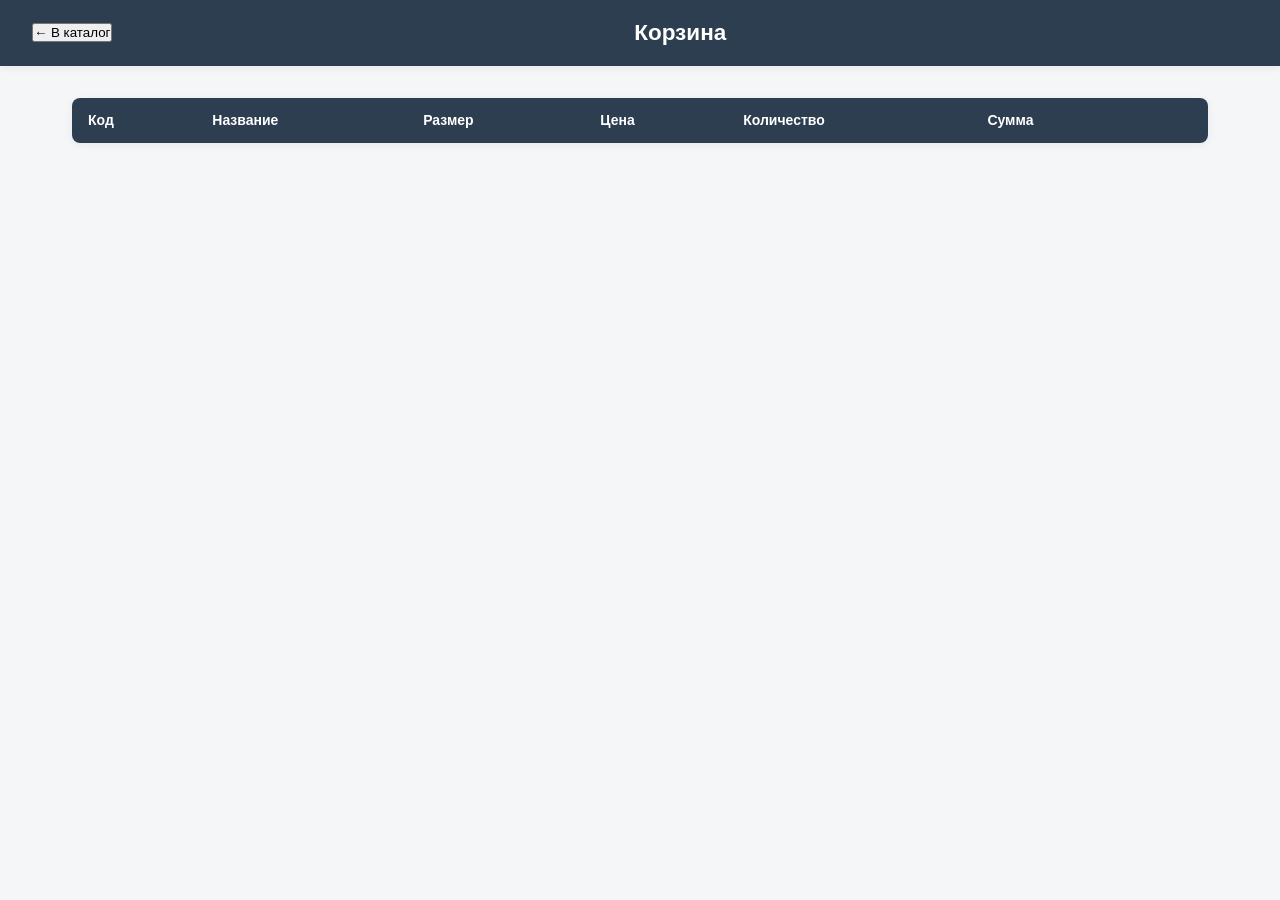
==== cart.html @ 29ac8f0b "Create cart.html" ====
<!DOCTYPE html>
<html lang="ru">
<head>
    <meta charset="UTF-8">
    <meta name="viewport" content="width=device-width, initial-scale=1.0">
    <title>Turning Shop — Корзина</title>
    <link rel="stylesheet" href="./style.css">
</head>
<body>
    <section class="screen screen--active">
        <header class="app-header">
            <button id="back-to-catalog" class="btn btn--ghost" type="button">← В каталог</button>
            <h2 class="app-header__title">Корзина</h2>
            <span id="user-name" class="user-box__name"></span>
        </header>

        <main class="app-main">
            <table class="data-table" id="cart-table">
                <thead class="data-table__head">
                    <tr>
                        <th>Код</th>
                        <th>Название</th>
                        <th>Размер</th>
                        <th>Цена</th>
                        <th>Количество</th>
                        <th>Сумма</th>
                        <th></th>
                    </tr>
                </thead>
                <tbody class="data-table__body" id="cart-body"></tbody>
            </table>

            <p id="cart-empty" class="data-table__empty" hidden>
                Корзина пуста. Перейдите в <a href="catalog.html">каталог</a>, чтобы добавить товары.
            </p>

            <div class="cart-summary" id="cart-summary" hidden>
                <div class="cart-summary__row">
                    <span>Итого:</span>
                    <b id="cart-total">0.00 ₽</b>
                </div>
                <div class="cart-summary__actions">
                    <button id="checkout-btn" class="btn btn--primary" type="button">Оформить заказ</button>
                    <button id="clear-cart-btn" class="btn btn--ghost btn--dark" type="button">Очистить корзину</button>
                </div>
            </div>
        </main>
    </section>

    <div id="modal" class="modal" hidden>
        <div class="modal__window">
            <h3 id="modal-title" class="modal__title"></h3>
            <p id="modal-text" class="modal__text"></p>
            <div class="modal__actions">
                <button id="modal-ok" class="btn btn--primary" type="button">OK</button>
            </div>
        </div>
    </div>
    <div id="toast" class="toast" hidden></div>

    <script src="./sql-wasm.js"></script>
    <script src="./db.js"></script>
    <script src="./app-cart.js"></script>
</body>
</html>
---- style.css ----
:root {
    --color-primary: #2c3e50;
    --color-accent: #3498db;
    --color-bg: #f4f6f8;
    --color-surface: #ffffff;
    --color-border: #dce1e6;
    --color-text: #2c3e50;
    --color-text-muted: #7f8c8d;
    --color-low-stock: #fdecea;
    --color-low-stock-border: #e74c3c;
    --color-many: #27ae60;
    --color-few: #e67e22;

    --font-main: "Segoe UI", Roboto, "Helvetica Neue", Arial, sans-serif;
    --radius: 8px;
    --shadow: 0 2px 8px rgba(0, 0, 0, 0.06);
}

* {
    box-sizing: border-box;
    margin: 0;
    padding: 0;
}

body {
    font-family: var(--font-main);
    font-size: 15px;
    line-height: 1.5;
    color: var(--color-text);
    background-color: var(--color-bg);
    min-height: 100vh;
    display: flex;
    flex-direction: column;
}

.app-header {
    background-color: var(--color-primary);
    color: #fff;
    padding: 16px 32px;
    display: flex;
    justify-content: space-between;
    align-items: center;
    box-shadow: var(--shadow);
}

.logo {
    display: flex;
    align-items: center;
    gap: 12px;
}

.logo__image {
    width: 40px;
    height: 40px;
}

.logo__title {
    font-size: 20px;
    font-weight: 600;
    letter-spacing: 0.5px;
}

.app-nav__list {
    list-style: none;
    display: flex;
    gap: 24px;
}

.app-nav__link {
    color: #fff;
    text-decoration: none;
    font-weight: 500;
    padding: 6px 4px;
    border-bottom: 2px solid transparent;
    transition: border-color 0.2s;
}

.app-nav__link:hover {
    border-bottom-color: var(--color-accent);
}

.app-main {
    flex: 1;
    padding: 32px;
    max-width: 1200px;
    width: 100%;
    margin: 0 auto;
}

.section {
    margin-bottom: 40px;
}

.section__title {
    font-size: 22px;
    font-weight: 600;
    margin-bottom: 16px;
    color: var(--color-primary);
    border-left: 4px solid var(--color-accent);
    padding-left: 12px;
}


.data-table {
    width: 100%;
    border-collapse: collapse;
    background-color: var(--color-surface);
    border-radius: var(--radius);
    overflow: hidden;
    box-shadow: var(--shadow);
}

.data-table__head {
    background-color: var(--color-primary);
    color: #fff;
    text-align: left;
}

.data-table__head th {
    padding: 12px 16px;
    font-weight: 600;
    font-size: 14px;
}

.data-table__body td {
    padding: 12px 16px;
    border-bottom: 1px solid var(--color-border);
}

.data-table__body tr:last-child td {
    border-bottom: none;
}

.data-table__body tr:hover {
    background-color: #f9fbfc;
}

.data-table__empty {
    text-align: center;
    color: var(--color-text-muted);
    padding: 24px;
}

.data-table__row--low {
    background-color: var(--color-low-stock);
    border-left: 4px solid var(--color-low-stock-border);
}

.badge {
    display: inline-block;
    padding: 2px 10px;
    border-radius: 12px;
    font-size: 12px;
    font-weight: 600;
    color: #fff;
}

.badge--many {
    background-color: var(--color-many);
}

.badge--few {
    background-color: var(--color-few);
}

.app-footer {
    text-align: center;
    padding: 16px;
    color: var(--color-text-muted);
    font-size: 13px;
}
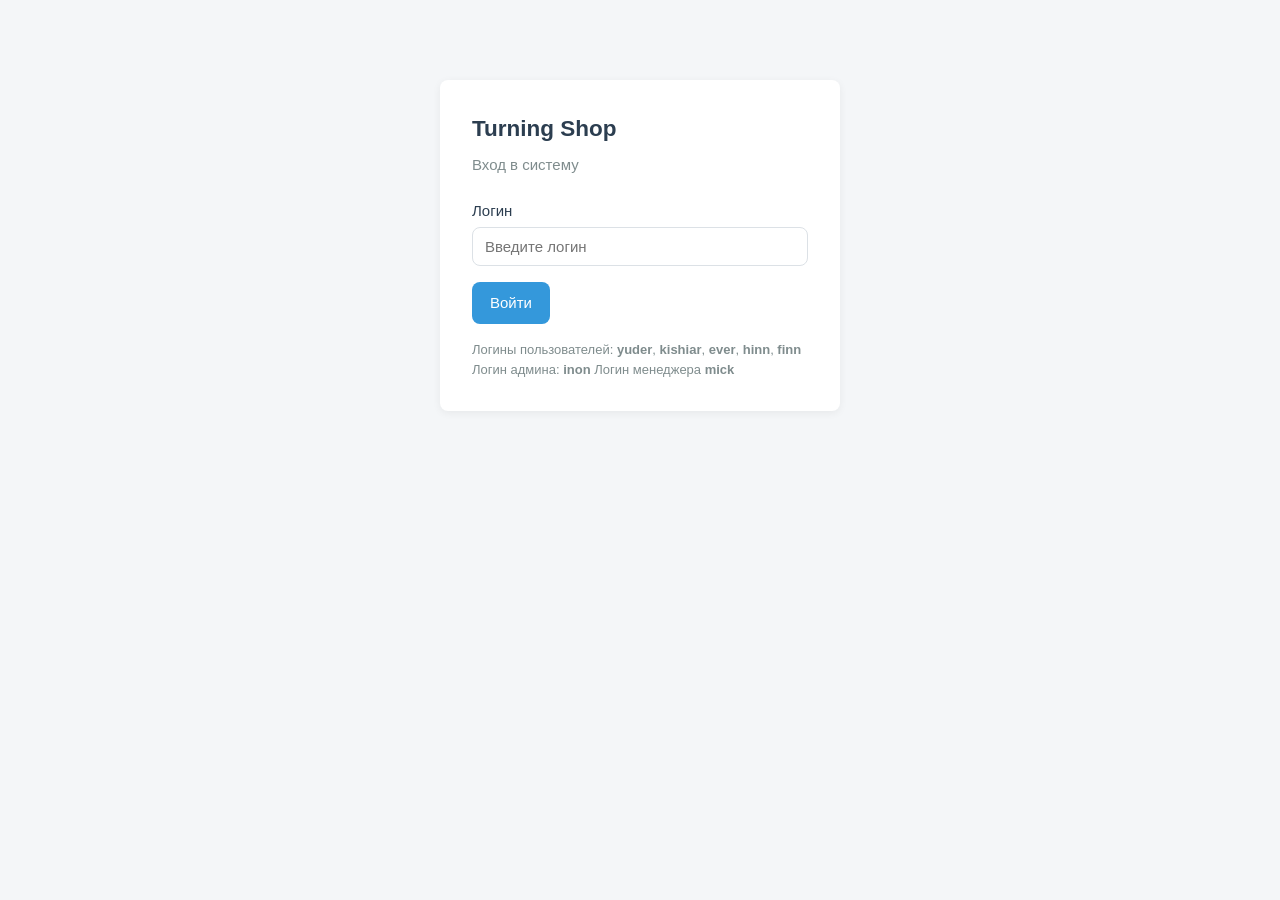
==== commit d8dba643: "Update cart.html" ====
--- a/cart.html
+++ b/cart.html
@@ -3,47 +3,70 @@
 <head>
     <meta charset="UTF-8">
     <meta name="viewport" content="width=device-width, initial-scale=1.0">
-    <title>Turning Shop — Корзина</title>
+    <title>Turning Shop — Каталог</title>
     <link rel="stylesheet" href="./style.css">
 </head>
 <body>
     <section class="screen screen--active">
         <header class="app-header">
-            <button id="back-to-catalog" class="btn btn--ghost" type="button">← В каталог</button>
-            <h2 class="app-header__title">Корзина</h2>
-            <span id="user-name" class="user-box__name"></span>
+            <div class="logo">
+                <h1 class="logo__title">Turning Shop</h1>
+            </div>
+            <div class="user-box">
+                <span id="user-name" class="user-box__name"></span>
+                <span id="user-role" class="user-box__role"></span>
+                <a href="cart.html" class="btn btn--ghost cart-link">
+                    🛒 Корзина <span id="cart-count" class="cart-badge" hidden>0</span>
+                </a>
+                <button id="goto-orders" class="btn btn--ghost" type="button">Заказы</button>
+                <button id="logout-btn" class="btn btn--ghost" type="button">Выйти</button>
+            </div>
         </header>
 
         <main class="app-main">
-            <table class="data-table" id="cart-table">
+            <div class="section-head">
+                <h2 class="section__title">Каталог товаров</h2>
+                <button id="add-product-btn" class="btn btn--primary" type="button" hidden>
+                    + Добавить товар
+                </button>
+            </div>
+
+            <!-- Панель поиска/фильтра/сортировки — только для менеджера и админа -->
+            <div class="toolbar" id="toolbar" hidden>
+                <input id="search-input" class="field__input" type="text"
+                       placeholder="Поиск по названию...">
+                <select id="filter-stock" class="field__input">
+                    <option value="all">Все товары</option>
+                    <option value="many">Только «много»</option>
+                    <option value="few">Только «мало»</option>
+                </select>
+                <select id="sort-select" class="field__input">
+                    <option value="code-asc">Код ↑</option>
+                    <option value="code-desc">Код ↓</option>
+                    <option value="name-asc">Название А→Я</option>
+                    <option value="name-desc">Название Я→А</option>
+                    <option value="price-asc">Цена ↑</option>
+                    <option value="price-desc">Цена ↓</option>
+                    <option value="qty-asc">Количество ↑</option>
+                    <option value="qty-desc">Количество ↓</option>
+                </select>
+            </div>
+
+            <table class="data-table">
                 <thead class="data-table__head">
-                    <tr>
+                    <tr id="catalog-head-row">
                         <th>Код</th>
                         <th>Название</th>
-                        <th>Размер</th>
                         <th>Цена</th>
+                        <th>Цена со скидкой</th>
                         <th>Количество</th>
-                        <th>Сумма</th>
+                        <th>Наличие</th>
                         <th></th>
                     </tr>
                 </thead>
-                <tbody class="data-table__body" id="cart-body"></tbody>
+                <tbody class="data-table__body" id="catalog-body"></tbody>
             </table>
-
-            <p id="cart-empty" class="data-table__empty" hidden>
-                Корзина пуста. Перейдите в <a href="catalog.html">каталог</a>, чтобы добавить товары.
-            </p>
-
-            <div class="cart-summary" id="cart-summary" hidden>
-                <div class="cart-summary__row">
-                    <span>Итого:</span>
-                    <b id="cart-total">0.00 ₽</b>
-                </div>
-                <div class="cart-summary__actions">
-                    <button id="checkout-btn" class="btn btn--primary" type="button">Оформить заказ</button>
-                    <button id="clear-cart-btn" class="btn btn--ghost btn--dark" type="button">Очистить корзину</button>
-                </div>
-            </div>
+            <p id="catalog-empty" class="data-table__empty" hidden>Ничего не найдено</p>
         </main>
     </section>
 
@@ -60,6 +83,6 @@
 
     <script src="./sql-wasm.js"></script>
     <script src="./db.js"></script>
-    <script src="./app-cart.js"></script>
+    <script src="./app-catalog.js"></script>
 </body>
 </html>
--- a/style.css
+++ b/style.css
@@ -1,4 +1,6 @@
-
+/* ==============================
+   Переменные и сброс
+   ============================== */
 :root {
     --color-primary: #2c3e50;
     --color-accent: #3498db;
@@ -22,6 +24,26 @@
     margin: 0;
     padding: 0;
 }
+.user-box__role {
+    color: rgba(255,255,255,0.7);
+    font-size: 13px;
+    margin-left: 6px;
+}
+.modal__window--wide {
+    max-width: 720px;
+    width: 95%;
+}
+.order-card__row {
+    margin: 8px 0;
+}
+.order-card__subtitle {
+    margin: 16px 0 8px;
+    color: var(--color-primary);
+}
+.order-card__total {
+    margin-top: 16px;
+    font-size: 17px;
+}
 
 body {
     font-family: var(--font-main);
@@ -34,6 +56,75 @@
     flex-direction: column;
 }
 
+/* ==============================
+   Экраны
+   ============================== */
+.screen { display: none; }
+.screen--active { display: block; }
+
+/* ==============================
+   Экран входа
+   ============================== */
+.login-card {
+    max-width: 400px;
+    margin: 80px auto;
+    padding: 32px;
+    background: #fff;
+    border-radius: var(--radius);
+    box-shadow: var(--shadow);
+}
+.login-card__title { color: var(--color-primary); margin-bottom: 8px; }
+.login-card__subtitle { color: var(--color-text-muted); margin-bottom: 24px; }
+.login-card__hint { font-size: 13px; color: var(--color-text-muted); margin-top: 16px; }
+
+/* ==============================
+   Поля
+   ============================== */
+.field { display: block; margin-bottom: 16px; }
+.field__label { display: block; margin-bottom: 4px; font-weight: 500; }
+.field__input {
+    width: 100%;
+    padding: 10px 12px;
+    border: 1px solid var(--color-border);
+    border-radius: var(--radius);
+    font-family: inherit;
+    font-size: 15px;
+}
+.field__input:focus { outline: 2px solid var(--color-accent); border-color: transparent; }
+.field__error { color: #e74c3c; font-size: 13px; display: block; margin-top: 4px; }
+
+/* ==============================
+   Кнопки
+   ============================== */
+.btn {
+    display: inline-block;
+    padding: 10px 18px;
+    border: none;
+    border-radius: var(--radius);
+    font: inherit;
+    font-weight: 500;
+    cursor: pointer;
+    transition: filter 0.15s, background 0.15s;
+    text-decoration: none;
+}
+.btn:hover { filter: brightness(0.95); }
+.btn--primary { background: var(--color-accent); color: #fff; }
+.btn--ghost {
+    background: transparent;
+    color: #fff;
+    border: 1px solid rgba(255,255,255,0.5);
+}
+.btn--ghost:hover { background: rgba(255,255,255,0.1); }
+.btn--dark {
+    color: var(--color-primary);
+    border-color: var(--color-border);
+}
+.btn--dark:hover { background: rgba(44, 62, 80, 0.06); }
+.btn--small { padding: 6px 12px; font-size: 13px; }
+
+/* ==============================
+   Шапка
+   ============================== */
 .app-header {
     background-color: var(--color-primary);
     color: #fff;
@@ -42,31 +133,17 @@
     justify-content: space-between;
     align-items: center;
     box-shadow: var(--shadow);
-}
-
-.logo {
-    display: flex;
-    align-items: center;
-    gap: 12px;
-}
-
-.logo__image {
-    width: 40px;
-    height: 40px;
-}
-
-.logo__title {
-    font-size: 20px;
-    font-weight: 600;
-    letter-spacing: 0.5px;
-}
-
-.app-nav__list {
-    list-style: none;
-    display: flex;
-    gap: 24px;
-}
-
+    gap: 16px;
+}
+.logo { display: flex; align-items: center; gap: 12px; }
+.logo__image { width: 40px; height: 40px; }
+.logo__title { font-size: 20px; font-weight: 600; letter-spacing: 0.5px; }
+.app-header__title { color: #fff; font-size: 18px; }
+
+.user-box { display: flex; align-items: center; gap: 12px; }
+.user-box__name { color: #fff; font-weight: 500; }
+
+.app-nav__list { list-style: none; display: flex; gap: 24px; }
 .app-nav__link {
     color: #fff;
     text-decoration: none;
@@ -75,11 +152,11 @@
     border-bottom: 2px solid transparent;
     transition: border-color 0.2s;
 }
-
-.app-nav__link:hover {
-    border-bottom-color: var(--color-accent);
-}
-
+.app-nav__link:hover { border-bottom-color: var(--color-accent); }
+
+/* ==============================
+   Основная часть
+   ============================== */
 .app-main {
     flex: 1;
     padding: 32px;
@@ -87,11 +164,7 @@
     width: 100%;
     margin: 0 auto;
 }
-
-.section {
-    margin-bottom: 40px;
-}
-
+.section { margin-bottom: 40px; }
 .section__title {
     font-size: 22px;
     font-weight: 600;
@@ -101,7 +174,9 @@
     padding-left: 12px;
 }
 
-
+/* ==============================
+   Таблицы
+   ============================== */
 .data-table {
     width: 100%;
     border-collapse: collapse;
@@ -110,32 +185,22 @@
     overflow: hidden;
     box-shadow: var(--shadow);
 }
-
 .data-table__head {
     background-color: var(--color-primary);
     color: #fff;
     text-align: left;
 }
-
 .data-table__head th {
     padding: 12px 16px;
     font-weight: 600;
     font-size: 14px;
 }
-
 .data-table__body td {
     padding: 12px 16px;
     border-bottom: 1px solid var(--color-border);
 }
-
-.data-table__body tr:last-child td {
-    border-bottom: none;
-}
-
-.data-table__body tr:hover {
-    background-color: #f9fbfc;
-}
-
+.data-table__body tr:last-child td { border-bottom: none; }
+.data-table__body tr:hover { background-color: #f9fbfc; }
 .data-table__empty {
     text-align: center;
     color: var(--color-text-muted);
@@ -147,6 +212,7 @@
     border-left: 4px solid var(--color-low-stock-border);
 }
 
+/* Бейджи */
 .badge {
     display: inline-block;
     padding: 2px 10px;
@@ -155,18 +221,144 @@
     font-weight: 600;
     color: #fff;
 }
-
-.badge--many {
-    background-color: var(--color-many);
-}
-
-.badge--few {
-    background-color: var(--color-few);
-}
-
+.badge--many { background-color: var(--color-many); }
+.badge--few { background-color: var(--color-few); }
+
+/* ==============================
+   Панель поиска/фильтра/сортировки
+   ============================== */
+.toolbar {
+    display: flex;
+    gap: 12px;
+    margin-bottom: 16px;
+    flex-wrap: wrap;
+}
+.toolbar .field__input { width: auto; min-width: 180px; }
+
+/* ==============================
+   Карточка товара
+   ============================== */
+.product {
+    display: grid;
+    grid-template-columns: 300px 1fr;
+    gap: 32px;
+    background: #fff;
+    padding: 24px;
+    border-radius: var(--radius);
+    box-shadow: var(--shadow);
+}
+.product__image { width: 100%; border-radius: var(--radius); }
+.product__name { font-size: 22px; margin-bottom: 8px; color: var(--color-primary); }
+.product__desc { color: var(--color-text-muted); margin-bottom: 16px; }
+.product__row { margin-bottom: 6px; }
+.product__section { margin: 16px 0 8px; font-size: 16px; }
+.product__sizes { display: flex; gap: 8px; flex-wrap: wrap; }
+.size-option {
+    display: inline-flex;
+    padding: 6px 14px;
+    border: 1px solid var(--color-border);
+    border-radius: 20px;
+    cursor: pointer;
+}
+.size-option input { display: none; }
+.size-option input:checked + span { color: var(--color-accent); font-weight: 600; }
+.product__actions { margin-top: 24px; display: flex; gap: 12px; flex-wrap: wrap; }
+
+/* ==============================
+   Корзина
+   ============================== */
+.cart-link {
+    display: inline-flex;
+    align-items: center;
+    gap: 6px;
+    text-decoration: none;
+}
+.cart-badge {
+    display: inline-block;
+    min-width: 20px;
+    padding: 1px 6px;
+    border-radius: 10px;
+    background: var(--color-accent);
+    color: #fff;
+    font-size: 12px;
+    font-weight: 600;
+    text-align: center;
+}
+.cart-summary {
+    margin-top: 24px;
+    display: flex;
+    justify-content: space-between;
+    align-items: center;
+    gap: 16px;
+    flex-wrap: wrap;
+    background: #fff;
+    padding: 20px 24px;
+    border-radius: var(--radius);
+    box-shadow: var(--shadow);
+}
+.cart-summary__row {
+    font-size: 18px;
+    display: flex;
+    gap: 12px;
+    align-items: baseline;
+}
+.cart-summary__actions { display: flex; gap: 12px; }
+
+/* ==============================
+   Модальное окно и тост
+   ============================== */
+.modal {
+    position: fixed;
+    inset: 0;
+    background: rgba(0, 0, 0, 0.5);
+    display: none;                    /* скрыто по умолчанию */
+    align-items: center;
+    justify-content: center;
+    z-index: 100;
+}
+.modal.modal--visible {
+    display: flex;                    /* показывается только с этим классом */
+}
+.modal[hidden] {
+    display: none !important;
+}
+.modal__window {
+    background: #fff;
+    padding: 24px;
+    border-radius: var(--radius);
+    max-width: 420px;
+    width: 90%;
+    box-shadow: 0 10px 40px rgba(0,0,0,0.2);
+}
+.modal__title { margin-bottom: 12px; color: var(--color-primary); }
+.modal__text { margin-bottom: 20px; color: var(--color-text); }
+.modal__actions { text-align: right; }
+
+.toast {
+    position: fixed;
+    bottom: 24px; right: 24px;
+    padding: 12px 20px;
+    border-radius: var(--radius);
+    background: var(--color-primary);
+    color: #fff;
+    box-shadow: var(--shadow);
+    z-index: 200;
+}
+.toast--success { background: #27ae60; }
+.toast--error { background: #e74c3c; }
+
+/* ==============================
+   Подвал
+   ============================== */
 .app-footer {
     text-align: center;
     padding: 16px;
     color: var(--color-text-muted);
     font-size: 13px;
 }
+/* ==============================
+   Принудительно скрываем скрытое
+   ============================== */
+[hidden] {
+    display: none !important;
+}
